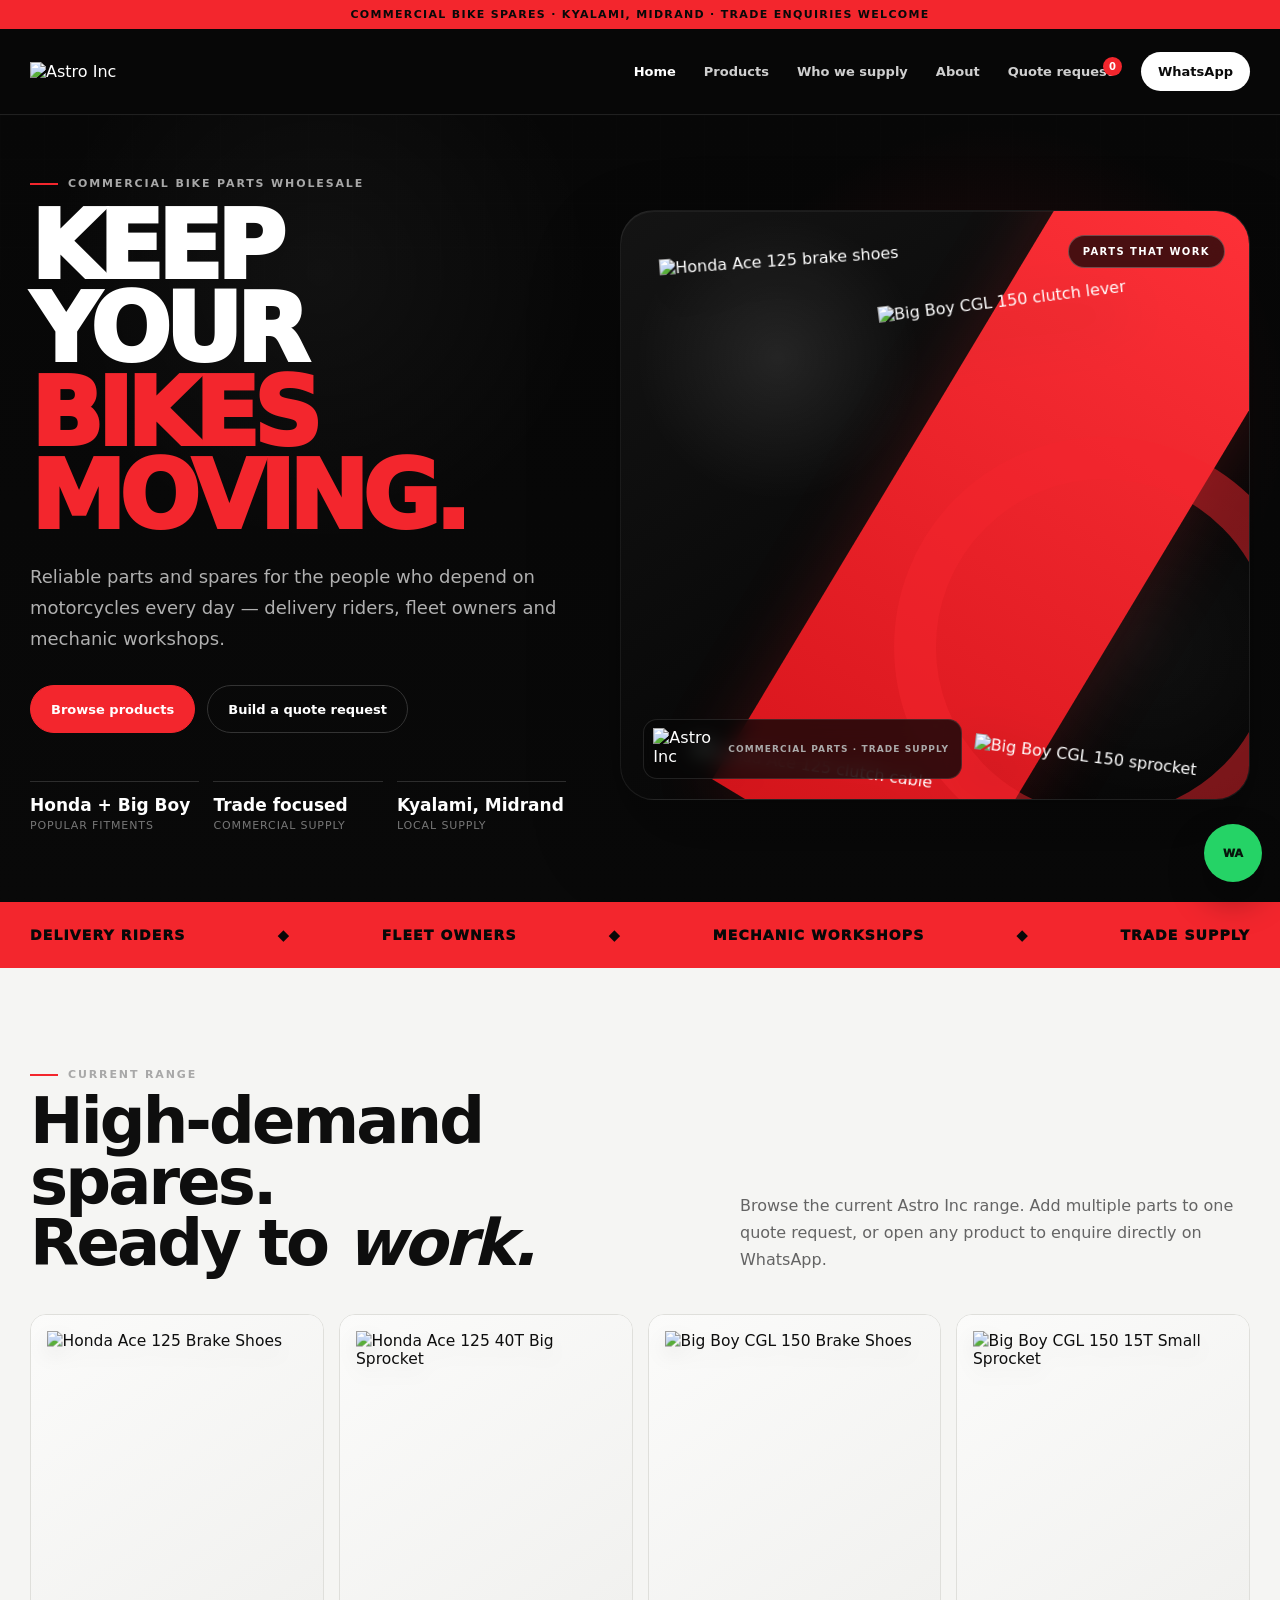
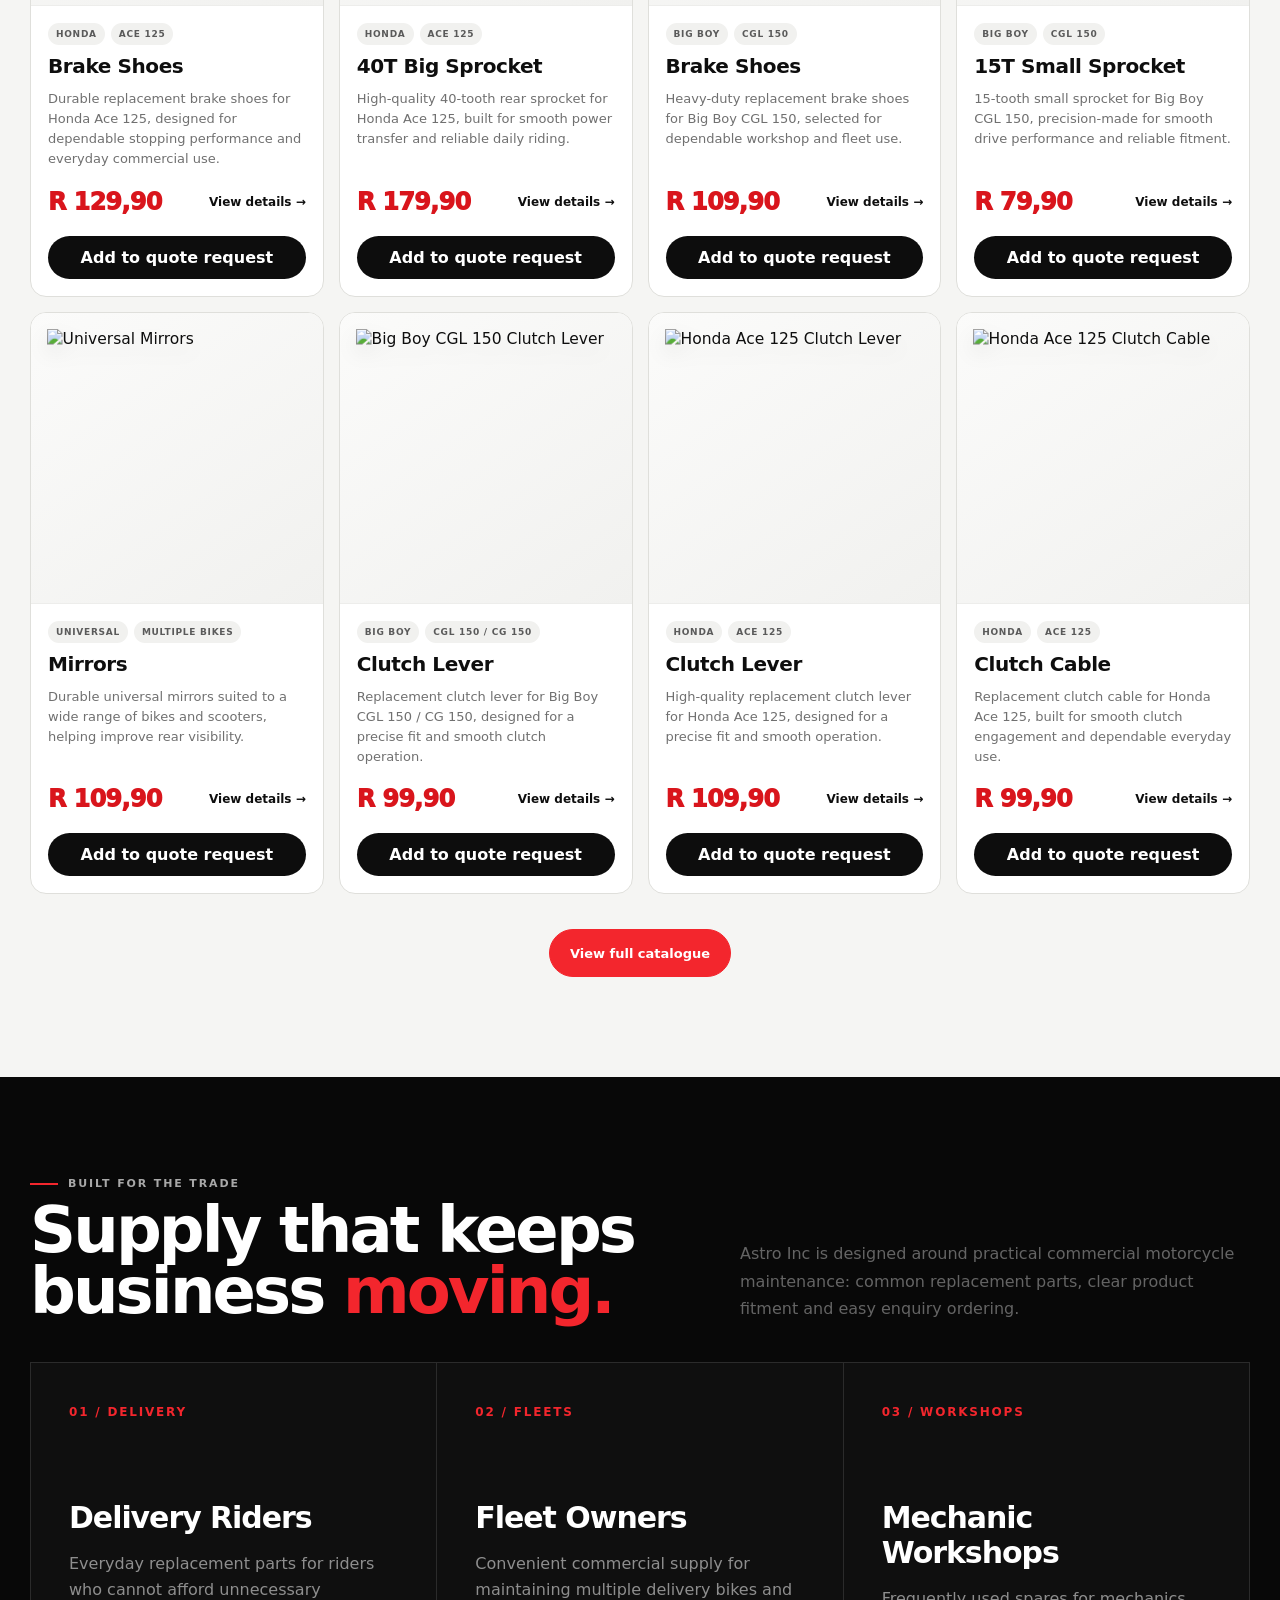
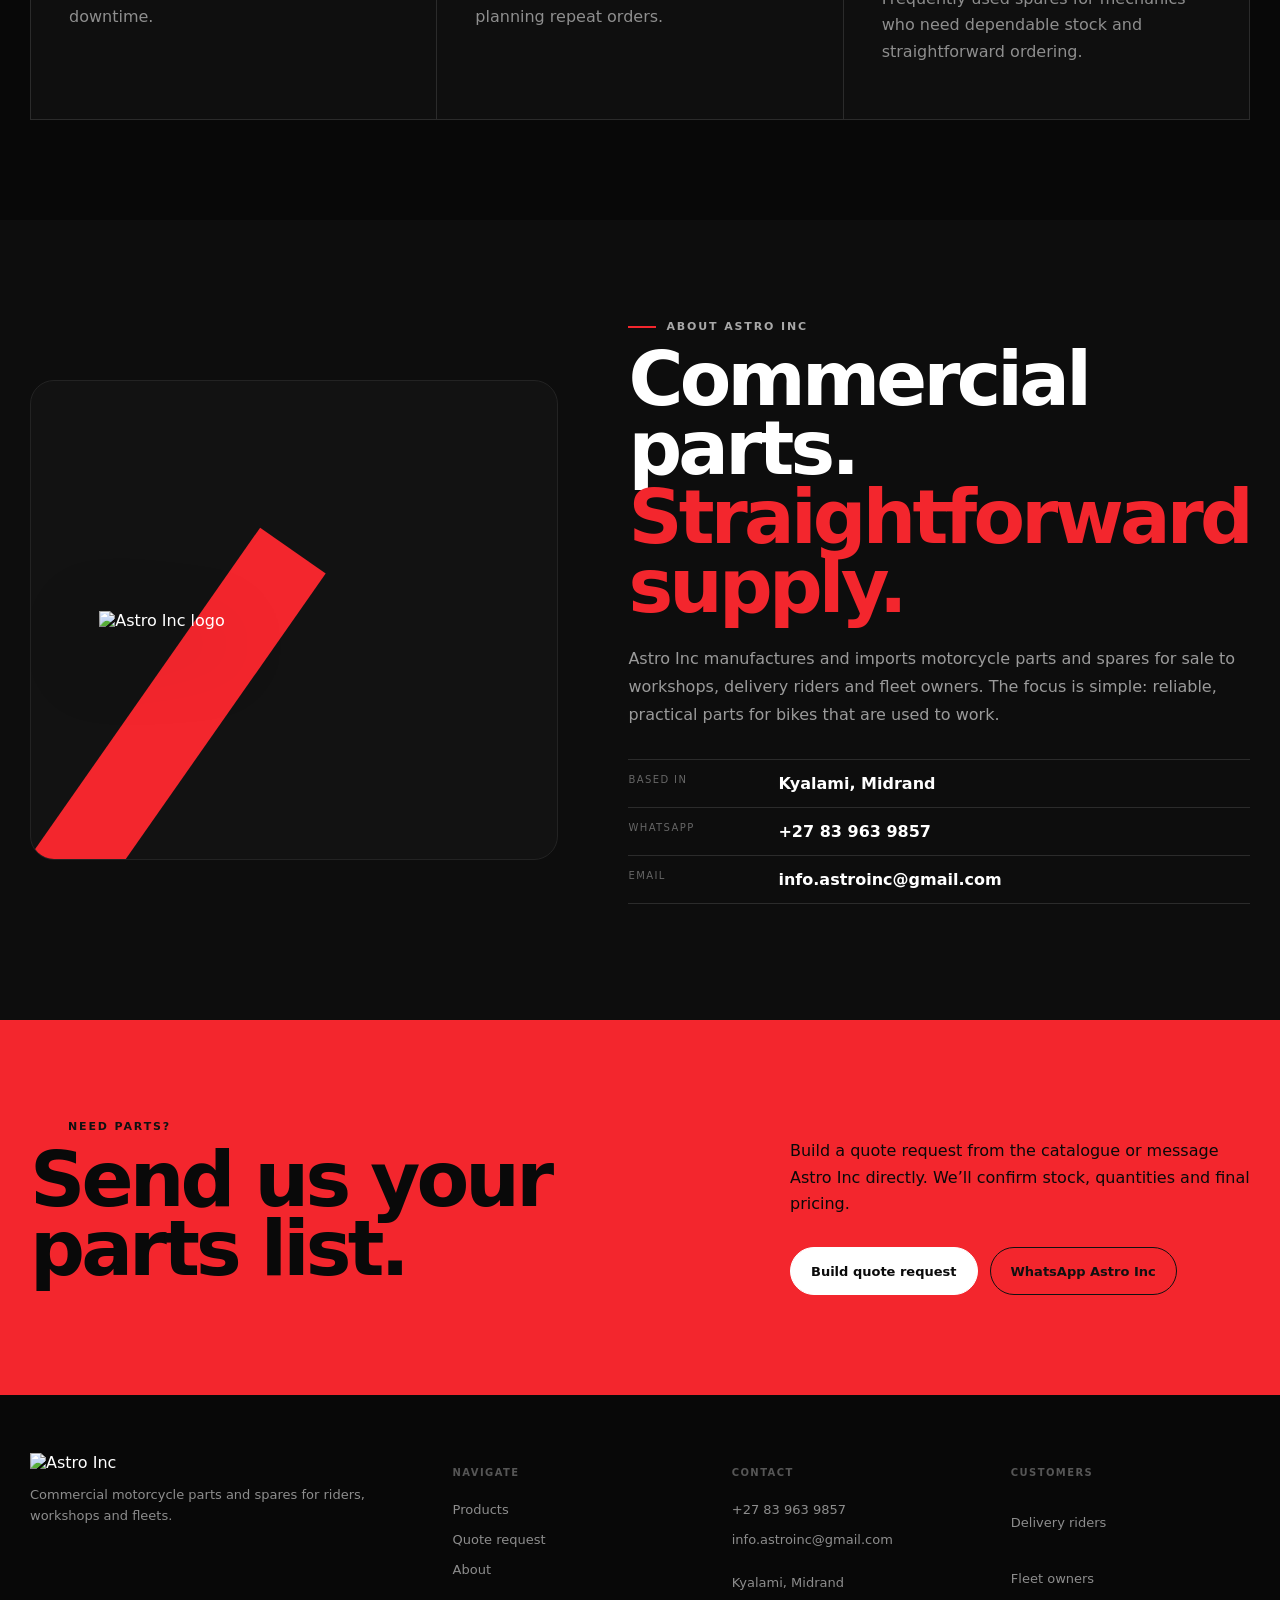
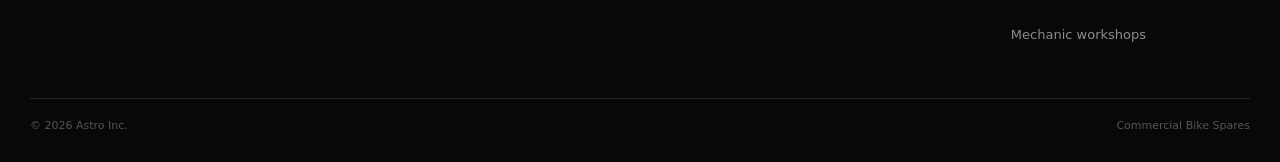
==== index.html @ 2e8d8728 "V0.0.1" ====
<!doctype html><html lang="en"><head><meta charset="utf-8"><meta name="viewport" content="width=device-width,initial-scale=1"><meta name="theme-color" content="#080808"><meta name="description" content="Astro Inc supplies commercial bike parts and spares to delivery riders, fleet owners and mechanic workshops in South Africa."><title>Astro Inc | Commercial Bike Parts & Spares</title><link rel="icon" href="assets/logo-black.webp"><link rel="stylesheet" href="styles.css"></head><body data-page="home">
<div class="topbar">Commercial bike spares · Kyalami, Midrand · Trade enquiries welcome</div>
<header class="header"><div class="container header-inner"><a class="brand" href="index.html"><img src="assets/logo-black.webp" alt="Astro Inc"></a><button class="menu-btn" aria-expanded="false" type="button">Menu</button><nav class="nav"><a class="active" href="index.html">Home</a><a href="products.html">Products</a><a href="#who">Who we supply</a><a href="#about">About</a><a class="cart-pill" href="quote.html">Quote request <span class="cart-count">0</span></a><a class="nav-cta" href="https://wa.me/27839639857" target="_blank">WhatsApp</a></nav></div></header>
<main><section class="hero-shell"><div class="container hero"><div class="hero-copy"><div class="eyebrow">Commercial bike parts wholesale</div><h1>KEEP YOUR<br><em>BIKES MOVING.</em></h1><p class="hero-lead">Reliable parts and spares for the people who depend on motorcycles every day — delivery riders, fleet owners and mechanic workshops.</p><div class="actions"><a class="btn primary" href="products.html">Browse products</a><a class="btn ghost" href="quote.html">Build a quote request</a></div><div class="hero-points"><div class="hero-point"><strong>Honda + Big Boy</strong><span>Popular fitments</span></div><div class="hero-point"><strong>Trade focused</strong><span>Commercial supply</span></div><div class="hero-point"><strong>Kyalami, Midrand</strong><span>Local supply</span></div></div></div><div class="hero-visual" aria-label="Astro Inc motorcycle parts selection"><div class="hero-slash"></div><div class="hero-orbit"></div><span class="hero-label">Parts that work</span><img class="hero-part brake" src="assets/products/ace-125-brake-shoes.webp" alt="Honda Ace 125 brake shoes"><img class="hero-part lever" src="assets/products/cgl150-clutch-lever.webp" alt="Big Boy CGL 150 clutch lever"><img class="hero-part sprocket" src="assets/products/small-sprocket.webp" alt="Big Boy CGL 150 sprocket"><img class="hero-part cable" src="assets/products/ace-125-clutch-cable.webp" alt="Honda Ace 125 clutch cable"><div class="hero-stamp"><img src="assets/logo-black.webp" alt="Astro Inc"><span>Commercial parts · trade supply</span></div></div></div></section>
<section class="strip"><div class="container strip-inner"><span>Delivery riders</span><span>◆</span><span>Fleet owners</span><span>◆</span><span>Mechanic workshops</span><span>◆</span><span>Trade supply</span></div></section>
<section class="section light"><div class="container"><div class="section-head"><div><div class="eyebrow">Current range</div><h2>High-demand spares.<br>Ready to <em>work.</em></h2></div><p>Browse the current Astro Inc range. Add multiple parts to one quote request, or open any product to enquire directly on WhatsApp.</p></div><div class="product-grid" data-product-grid></div><div class="actions" style="justify-content:center;margin-top:35px"><a class="btn primary" href="products.html">View full catalogue</a></div></div></section>
<section id="who" class="section"><div class="container"><div class="section-head"><div><div class="eyebrow">Built for the trade</div><h2>Supply that keeps<br>business <span style="color:var(--red)">moving.</span></h2></div><p>Astro Inc is designed around practical commercial motorcycle maintenance: common replacement parts, clear product fitment and easy enquiry ordering.</p></div><div class="feature-grid"><article class="feature"><span class="num">01 / DELIVERY</span><h3>Delivery Riders</h3><p>Everyday replacement parts for riders who cannot afford unnecessary downtime.</p></article><article class="feature"><span class="num">02 / FLEETS</span><h3>Fleet Owners</h3><p>Convenient commercial supply for maintaining multiple delivery bikes and planning repeat orders.</p></article><article class="feature"><span class="num">03 / WORKSHOPS</span><h3>Mechanic Workshops</h3><p>Frequently used spares for mechanics who need dependable stock and straightforward ordering.</p></article></div></div></section>
<section id="about" class="section" style="background:#0d0d0d"><div class="container about-grid"><div class="about-panel"><img src="assets/logo-black.webp" alt="Astro Inc logo"></div><div class="about-copy"><div class="eyebrow">About Astro Inc</div><h2>Commercial parts.<br><span style="color:var(--red)">Straightforward supply.</span></h2><p>Astro Inc manufactures and imports motorcycle parts and spares for sale to workshops, delivery riders and fleet owners. The focus is simple: reliable, practical parts for bikes that are used to work.</p><dl class="facts"><div class="fact"><dt>Based in</dt><dd>Kyalami, Midrand</dd></div><div class="fact"><dt>WhatsApp</dt><dd><a href="https://wa.me/27839639857">+27 83 963 9857</a></dd></div><div class="fact"><dt>Email</dt><dd><a href="mailto:info.astroinc@gmail.com">info.astroinc@gmail.com</a></dd></div></dl></div></div></section>
<section class="section cta"><div class="container cta-grid"><div><div class="eyebrow" style="color:#111">Need parts?</div><h2>Send us your<br>parts list.</h2></div><div><p>Build a quote request from the catalogue or message Astro Inc directly. We’ll confirm stock, quantities and final pricing.</p><div class="actions"><a class="btn secondary" href="quote.html">Build quote request</a><a class="btn" style="border-color:#111;color:#111" href="https://wa.me/27839639857" target="_blank">WhatsApp Astro Inc</a></div></div></div></section></main>
<footer class="footer"><div class="container footer-grid"><div><img class="footer-logo" src="assets/logo-black.webp" alt="Astro Inc"><p>Commercial motorcycle parts and spares for riders, workshops and fleets.</p></div><div class="footer-col"><h4>Navigate</h4><a href="products.html">Products</a><a href="quote.html">Quote request</a><a href="#about">About</a></div><div class="footer-col"><h4>Contact</h4><a href="https://wa.me/27839639857">+27 83 963 9857</a><a href="mailto:info.astroinc@gmail.com">info.astroinc@gmail.com</a><p>Kyalami, Midrand</p></div><div class="footer-col"><h4>Customers</h4><p>Delivery riders</p><p>Fleet owners</p><p>Mechanic workshops</p></div></div><div class="container footer-bottom"><span>© <span data-year></span> Astro Inc.</span><span>Commercial Bike Spares</span></div></footer><a class="wa-float" href="https://wa.me/27839639857" target="_blank" aria-label="WhatsApp Astro Inc">WA</a><script src="app.js"></script></body></html>
---- styles.css ----
:root{--bg:#080808;--panel:#111;--panel2:#171717;--paper:#f5f5f3;--white:#fff;--ink:#0e0e0e;--muted:#a2a2a2;--line:#292929;--red:#f3262d;--red2:#d9151c;--green:#25d366;--radius:18px;--max:1220px}
*{box-sizing:border-box}html{scroll-behavior:smooth}body{margin:0;background:var(--bg);color:#fff;font-family:Inter,ui-sans-serif,system-ui,-apple-system,BlinkMacSystemFont,"Segoe UI",sans-serif;-webkit-font-smoothing:antialiased}a{color:inherit;text-decoration:none}button,input,select{font:inherit}img{display:block;max-width:100%}.container{width:min(var(--max),calc(100% - 40px));margin:auto}.eyebrow{display:flex;align-items:center;gap:10px;text-transform:uppercase;font-size:11px;font-weight:800;letter-spacing:.17em;color:#a8a8a8}.eyebrow:before{content:"";width:28px;height:2px;background:var(--red)}.topbar{background:var(--red);color:#090909;text-align:center;font-size:11px;font-weight:900;letter-spacing:.12em;padding:8px 12px;text-transform:uppercase}.header{height:86px;border-bottom:1px solid #202020;background:rgba(8,8,8,.94);backdrop-filter:blur(18px);position:sticky;top:0;z-index:50}.header-inner{height:100%;display:flex;align-items:center;justify-content:space-between;gap:22px}.brand img{width:126px;max-height:54px;object-fit:contain}.nav{display:flex;align-items:center;gap:28px;font-size:13px;font-weight:700}.nav a{color:#cfcfcf}.nav a:hover,.nav a.active{color:#fff}.nav-cta{background:#fff!important;color:#0a0a0a!important;padding:12px 17px;border-radius:999px}.menu-btn{display:none;background:none;border:1px solid #313131;color:#fff;border-radius:999px;padding:10px 14px;font-weight:800}.hero{min-height:690px;display:grid;grid-template-columns:1.05fr .95fr;align-items:center;gap:70px;padding:70px 0 76px}.hero h1,.page-hero h1,.section-title{font-size:clamp(52px,7vw,98px);letter-spacing:-.06em;line-height:.88;margin:15px 0 24px;font-weight:950}.hero h1 em,.section-title em{color:var(--red);font-style:normal}.hero-lead{color:#b0b0b0;font-size:18px;line-height:1.72;max-width:625px}.actions{display:flex;flex-wrap:wrap;gap:12px;margin-top:30px}.btn{min-height:48px;display:inline-flex;align-items:center;justify-content:center;padding:0 20px;border:1px solid #333;border-radius:999px;font-weight:850;font-size:13px;cursor:pointer;transition:.2s}.btn.primary{background:var(--red);border-color:var(--red);color:#fff}.btn.secondary{background:#fff;color:#0a0a0a;border-color:#fff}.btn.ghost{background:transparent;color:#fff}.btn:hover{transform:translateY(-1px)}.hero-points{display:grid;grid-template-columns:repeat(3,1fr);gap:14px;margin-top:48px}.hero-point{border-top:1px solid #2d2d2d;padding-top:13px}.hero-point strong{display:block;font-size:17px}.hero-point span{display:block;color:#777;font-size:11px;text-transform:uppercase;letter-spacing:.08em;margin-top:4px}.showcase{position:relative;min-height:570px}.showcase-ring{position:absolute;width:460px;height:460px;border:66px solid var(--red);border-radius:50%;right:-20px;top:42px;opacity:.95}.showcase-card{position:absolute;background:#fff;border-radius:18px;padding:10px;box-shadow:0 32px 70px rgba(0,0,0,.45);overflow:hidden}.showcase-card img{width:100%;height:100%;object-fit:contain}.showcase-card.one{width:300px;height:250px;left:0;top:45px;transform:rotate(-4deg)}.showcase-card.two{width:230px;height:205px;right:8px;top:285px;transform:rotate(5deg)}.showcase-card.three{width:225px;height:195px;left:65px;bottom:2px;transform:rotate(-2deg)}.showcase-badge{position:absolute;right:10px;top:40px;background:#080808;color:#fff;border:1px solid #303030;border-radius:999px;padding:9px 13px;font-size:11px;font-weight:800;letter-spacing:.1em;text-transform:uppercase}.strip{background:var(--red);color:#080808;overflow:hidden}.strip-inner{min-height:66px;display:flex;align-items:center;justify-content:space-between;gap:24px;font-size:14px;font-weight:950;letter-spacing:.08em;text-transform:uppercase}.section{padding:100px 0}.light{background:var(--paper);color:var(--ink)}.section-head{display:flex;justify-content:space-between;gap:50px;align-items:end;margin-bottom:40px}.section-head h2{font-size:clamp(38px,5vw,70px);line-height:.95;letter-spacing:-.045em;margin:10px 0 0}.section-head p{max-width:510px;color:#646464;line-height:1.7;margin:0}.product-toolbar{display:flex;gap:12px;justify-content:space-between;align-items:center;margin:25px 0}.search{min-width:260px;flex:1;max-width:420px;border:1px solid #d7d7d3;background:#fff;border-radius:999px;padding:12px 17px;color:#111;outline:none}.filters{display:flex;gap:8px;flex-wrap:wrap}.filter{border:1px solid #d2d2ce;background:transparent;border-radius:999px;padding:10px 14px;font-size:11px;font-weight:850;text-transform:uppercase;letter-spacing:.06em;cursor:pointer}.filter.active{background:#0b0b0b;color:white;border-color:#0b0b0b}.product-grid{display:grid;grid-template-columns:repeat(4,1fr);gap:15px}.product-card{background:#fff;border:1px solid #dfdfdb;border-radius:16px;overflow:hidden;display:flex;flex-direction:column;min-width:0;transition:.2s}.product-card:hover{transform:translateY(-3px);box-shadow:0 16px 35px rgba(0,0,0,.08)}.product-media{aspect-ratio:1/1;background:#fff;padding:24px;display:flex;align-items:center;justify-content:center;border-bottom:1px solid #ededeb}.product-media img{width:100%;height:100%;object-fit:contain}.product-body{padding:17px;display:flex;flex-direction:column;gap:10px;flex:1}.badges{display:flex;flex-wrap:wrap;gap:6px}.badge{font-size:9px;font-weight:900;letter-spacing:.08em;text-transform:uppercase;border-radius:999px;background:#f1f1ef;padding:6px 8px;color:#5a5a5a}.product-card h3{font-size:20px;line-height:1.18;margin:0;letter-spacing:-.02em}.product-desc{font-size:13px;line-height:1.55;color:#707070;margin:0;min-height:40px}.product-bottom{margin-top:auto;padding-top:8px;display:flex;align-items:center;justify-content:space-between;gap:12px}.price{font-size:24px;font-weight:950;color:var(--red2);letter-spacing:-.03em}.small-link{font-size:12px;font-weight:850}.add-btn{width:100%;margin-top:10px;border:none;background:#0d0d0d;color:#fff;border-radius:999px;padding:12px;cursor:pointer;font-weight:850}.add-btn:hover{background:var(--red)}.feature-grid{display:grid;grid-template-columns:repeat(3,1fr);gap:1px;background:#2b2b2b;border:1px solid #2b2b2b}.feature{background:#0f0f0f;padding:38px;min-height:300px}.feature .num{font-size:12px;color:var(--red);font-weight:900;letter-spacing:.15em}.feature h3{font-size:30px;margin:80px 0 12px;letter-spacing:-.035em}.feature p{color:#8e8e8e;line-height:1.65}.about-grid{display:grid;grid-template-columns:1fr 1fr;gap:70px;align-items:center}.about-panel{background:#121212;border:1px solid #232323;border-radius:24px;min-height:480px;display:flex;align-items:center;justify-content:center;position:relative;overflow:hidden}.about-panel:before{content:"";position:absolute;width:460px;height:80px;background:var(--red);transform:rotate(-55deg);left:-100px;bottom:80px}.about-panel img{width:280px;z-index:1}.about-copy h2{font-size:clamp(44px,6vw,75px);line-height:.92;letter-spacing:-.05em;margin:12px 0 24px}.about-copy p{color:#9a9a9a;line-height:1.75}.facts{margin-top:30px;border-top:1px solid #2b2b2b}.fact{display:grid;grid-template-columns:130px 1fr;gap:20px;padding:14px 0;border-bottom:1px solid #2b2b2b}.fact dt{font-size:10px;text-transform:uppercase;letter-spacing:.14em;color:#666}.fact dd{margin:0;font-weight:700}.cta{background:var(--red);color:#090909}.cta-grid{display:grid;grid-template-columns:1.2fr .8fr;gap:70px;align-items:end}.cta h2{font-size:clamp(46px,6vw,80px);line-height:.9;letter-spacing:-.05em;margin:12px 0}.cta p{line-height:1.65;max-width:530px}.footer{padding:58px 0 30px}.footer-grid{display:grid;grid-template-columns:1.6fr repeat(3,1fr);gap:40px}.footer-logo{width:145px}.footer p,.footer a{color:#8d8d8d;font-size:13px;line-height:1.6}.footer h4{font-size:10px;text-transform:uppercase;letter-spacing:.14em;color:#565656}.footer-col{display:flex;flex-direction:column;gap:9px}.footer-bottom{border-top:1px solid #242424;margin-top:40px;padding-top:20px;color:#555;font-size:11px;display:flex;justify-content:space-between;gap:20px}.page-hero{padding:70px 0 48px;border-bottom:1px solid #242424}.page-hero h1{font-size:clamp(52px,6vw,82px);margin-bottom:16px}.page-hero p{color:#999;max-width:650px;line-height:1.7}.catalog{padding:55px 0 100px}.detail{padding:65px 0 100px}.detail-grid{display:grid;grid-template-columns:1.05fr .95fr;gap:70px;align-items:start}.detail-media{background:#fff;border-radius:24px;padding:45px;aspect-ratio:1/1;display:grid;place-items:center}.detail-media img{width:100%;height:100%;object-fit:contain}.detail-info{padding-top:8px}.back{font-size:12px;color:#999;font-weight:800}.detail-info h1{font-size:clamp(40px,5vw,64px);line-height:.98;letter-spacing:-.05em;margin:20px 0 13px}.detail-price{font-size:35px;font-weight:950;color:var(--red)}.detail-desc{color:#aaa;line-height:1.8;font-size:16px;margin:25px 0}.spec-list{border-top:1px solid #292929;margin:28px 0}.spec{display:flex;justify-content:space-between;gap:20px;border-bottom:1px solid #292929;padding:14px 0;font-size:13px}.spec span:first-child{color:#717171}.qty-row{display:flex;align-items:center;gap:12px;margin:22px 0}.qty{display:flex;border:1px solid #333;border-radius:999px;overflow:hidden}.qty button{width:42px;height:42px;border:0;background:#161616;color:#fff;cursor:pointer}.qty input{width:48px;text-align:center;border:0;background:#0d0d0d;color:#fff;outline:0}.detail-actions{display:flex;gap:10px;flex-wrap:wrap}.cart-pill{position:relative}.cart-count{position:absolute;top:-7px;right:-9px;background:var(--red);color:#fff;min-width:19px;height:19px;border-radius:999px;display:grid;place-items:center;font-size:10px;font-weight:900}.quote-layout{display:grid;grid-template-columns:1.15fr .85fr;gap:40px;padding:55px 0 100px}.quote-items{display:flex;flex-direction:column;gap:12px}.quote-item{display:grid;grid-template-columns:96px 1fr auto;gap:16px;align-items:center;border:1px solid #262626;border-radius:16px;padding:12px}.quote-item img{width:96px;height:96px;object-fit:contain;background:#fff;border-radius:12px;padding:8px}.quote-item h3{margin:0 0 6px;font-size:18px}.quote-item p{margin:0;color:#777;font-size:13px}.remove{background:none;border:0;color:#777;cursor:pointer}.quote-summary{background:#111;border:1px solid #292929;border-radius:20px;padding:25px;position:sticky;top:110px}.summary-row{display:flex;justify-content:space-between;border-bottom:1px solid #282828;padding:12px 0;color:#9d9d9d}.summary-row.total{font-size:22px;color:#fff;font-weight:900}.empty{border:1px dashed #343434;border-radius:18px;padding:50px;text-align:center;color:#888}.notice{font-size:12px;color:#777;line-height:1.5;margin-top:14px}.wa-float{position:fixed;right:18px;bottom:18px;width:58px;height:58px;border-radius:50%;background:var(--green);color:#07150b;display:grid;place-items:center;font-weight:950;font-size:11px;z-index:45;box-shadow:0 18px 35px rgba(0,0,0,.38)}
@media(max-width:1000px){.hero{grid-template-columns:1fr}.showcase{min-height:500px}.showcase-ring{right:10%}.product-grid{grid-template-columns:repeat(2,1fr)}.feature-grid{grid-template-columns:1fr}.feature{min-height:230px}.feature h3{margin-top:50px}.about-grid,.detail-grid,.quote-layout{grid-template-columns:1fr}.cta-grid{grid-template-columns:1fr}.footer-grid{grid-template-columns:2fr 1fr 1fr}.footer-grid>div:last-child{display:none}.quote-summary{position:static}}
@media(max-width:760px){.container{width:min(100% - 28px,var(--max))}.header{height:74px}.brand img{width:108px}.menu-btn{display:block}.nav{display:none;position:absolute;top:74px;left:0;right:0;background:#0b0b0b;border-bottom:1px solid #282828;flex-direction:column;align-items:stretch;gap:0;padding:12px 18px 20px}.nav.open{display:flex}.nav a{padding:14px 6px}.nav-cta{text-align:center;margin-top:6px}.hero{padding:55px 0 58px;gap:25px;min-height:auto}.hero-points{grid-template-columns:1fr 1fr}.showcase{min-height:400px}.showcase-ring{width:315px;height:315px;border-width:45px;right:-55px;top:45px}.showcase-card.one{width:205px;height:170px;top:35px}.showcase-card.two{width:160px;height:145px;top:205px}.showcase-card.three{width:170px;height:145px;left:28px}.showcase-badge{right:0;top:12px}.strip-inner{justify-content:flex-start;overflow:hidden}.strip-inner span:nth-child(even){display:none}.section{padding:75px 0}.section-head{display:block}.section-head p{margin-top:20px}.product-toolbar{align-items:stretch;flex-direction:column}.search{max-width:none;min-width:0;width:100%}.product-grid{grid-template-columns:1fr 1fr;gap:10px}.product-media{padding:13px}.product-body{padding:13px}.product-card h3{font-size:17px}.product-desc{display:none}.price{font-size:20px}.small-link{display:none}.about-grid{gap:40px}.about-panel{min-height:340px}.about-panel img{width:220px}.fact{grid-template-columns:100px 1fr}.footer-grid{grid-template-columns:1fr 1fr}.footer-grid>div:first-child{grid-column:1/-1}.page-hero{padding:55px 0 40px}.detail{padding-top:30px}.detail-grid{gap:32px}.detail-media{padding:25px}.detail-info h1{margin-top:14px}.quote-layout{padding-top:30px}.quote-item{grid-template-columns:78px 1fr auto}.quote-item img{width:78px;height:78px}}
@media(max-width:430px){.hero-points{grid-template-columns:1fr}.product-grid{grid-template-columns:1fr}.footer-grid{grid-template-columns:1fr}.footer-grid>div{grid-column:auto!important}.showcase{min-height:360px}.showcase-card.one{width:185px;height:155px}.showcase-card.two{width:145px;height:130px}.showcase-card.three{width:150px;height:125px}.wa-float{width:52px;height:52px;right:12px;bottom:12px}}

/* 2026 visual refresh */
.hero-shell{position:relative;overflow:hidden;background:
  radial-gradient(circle at 78% 38%,rgba(243,38,45,.14),transparent 26%),
  radial-gradient(circle at 25% 20%,rgba(255,255,255,.04),transparent 24%),
  linear-gradient(180deg,#070707,#090909)}
.hero-shell:before{content:"";position:absolute;inset:0;pointer-events:none;opacity:.22;background-image:linear-gradient(rgba(255,255,255,.025) 1px,transparent 1px),linear-gradient(90deg,rgba(255,255,255,.025) 1px,transparent 1px);background-size:44px 44px;mask-image:linear-gradient(to bottom,black,transparent 84%)}
.hero{position:relative;z-index:1;min-height:720px;grid-template-columns:.92fr 1.08fr;gap:54px;padding:62px 0 70px}
.hero-copy{position:relative;z-index:2}
.hero h1{font-size:clamp(58px,7.4vw,104px);max-width:650px;text-wrap:balance}
.hero-lead{max-width:590px}
.hero-visual{position:relative;min-height:590px;isolation:isolate;border:1px solid rgba(255,255,255,.08);border-radius:34px;overflow:hidden;background:linear-gradient(145deg,#141414 0%,#090909 54%,#050505 100%);box-shadow:inset 0 1px rgba(255,255,255,.05),0 40px 90px rgba(0,0,0,.28)}
.hero-visual:before{content:"";position:absolute;inset:0;background:radial-gradient(circle at 25% 25%,rgba(255,255,255,.09),transparent 22%),radial-gradient(circle at 84% 74%,rgba(255,255,255,.04),transparent 28%);z-index:-3}
.hero-slash{position:absolute;width:270px;height:800px;right:80px;top:-105px;background:linear-gradient(180deg,#ff3239,#d8151c);transform:rotate(31deg);z-index:-2;box-shadow:0 0 70px rgba(243,38,45,.18)}
.hero-orbit{position:absolute;width:420px;height:420px;border:42px solid rgba(243,38,45,.7);border-radius:50%;right:-65px;bottom:-58px;z-index:-1;opacity:.7}
.hero-label{position:absolute;top:24px;right:24px;border:1px solid rgba(255,255,255,.25);background:rgba(5,5,5,.72);backdrop-filter:blur(12px);border-radius:999px;padding:10px 14px;text-transform:uppercase;letter-spacing:.14em;font-size:10px;font-weight:900}
.hero-part{position:absolute;object-fit:contain;filter:drop-shadow(0 24px 28px rgba(0,0,0,.48));transition:transform .35s ease}
.hero-part.brake{width:300px;left:38px;top:38px;transform:rotate(-4deg)}
.hero-part.lever{width:360px;right:12px;top:74px;transform:rotate(-7deg)}
.hero-part.sprocket{width:245px;right:30px;bottom:32px;transform:rotate(7deg)}
.hero-part.cable{width:350px;left:72px;bottom:16px;transform:rotate(8deg)}
.hero-visual:hover .hero-part.brake{transform:rotate(-2deg) translateY(-5px)}
.hero-visual:hover .hero-part.lever{transform:rotate(-4deg) translateY(-7px)}
.hero-visual:hover .hero-part.sprocket{transform:rotate(10deg) translateY(-5px)}
.hero-visual:hover .hero-part.cable{transform:rotate(5deg) translateY(-5px)}
.hero-stamp{position:absolute;left:22px;bottom:20px;display:flex;align-items:center;gap:11px;padding:8px 12px 8px 9px;background:rgba(7,7,7,.78);border:1px solid rgba(255,255,255,.11);border-radius:14px;backdrop-filter:blur(10px)}
.hero-stamp img{width:64px;height:42px;object-fit:contain}
.hero-stamp span{font-size:9px;letter-spacing:.12em;text-transform:uppercase;color:#aaa;font-weight:800}
.brand{display:flex;align-items:center;min-width:164px}.brand img{width:158px;max-height:62px;object-fit:contain;object-position:left center}
.product-media{background:linear-gradient(145deg,#fbfbfa,#f1f1ef);padding:12px}.product-media img{filter:drop-shadow(0 9px 10px rgba(0,0,0,.07));transform:scale(.97)}
.product-card:hover .product-media img{transform:scale(1.02)}
.product-media img{transition:transform .25s ease}
.about-panel img{width:min(390px,75%);filter:drop-shadow(0 22px 35px rgba(0,0,0,.5))}.footer-logo{width:190px}.detail-media{background:linear-gradient(145deg,#fbfbfa,#efefec);border:1px solid rgba(255,255,255,.08)}.detail-media img{filter:drop-shadow(0 20px 20px rgba(0,0,0,.12))}
@media(max-width:1000px){.hero{grid-template-columns:1fr;min-height:auto}.hero-visual{min-height:540px}}
@media(max-width:760px){.brand img{width:132px}.hero{padding-top:44px}.hero-visual{min-height:430px;border-radius:24px}.hero-slash{width:190px;height:620px;right:55px;top:-90px}.hero-orbit{width:300px;height:300px;border-width:30px}.hero-part.brake{width:220px;left:15px;top:35px}.hero-part.lever{width:250px;right:-10px;top:80px}.hero-part.sprocket{width:170px;right:4px;bottom:42px}.hero-part.cable{width:250px;left:18px;bottom:20px}.hero-stamp{display:none}}
@media(max-width:430px){.hero h1{font-size:55px}.hero-visual{min-height:355px}.hero-part.brake{width:175px}.hero-part.lever{width:215px;top:70px}.hero-part.sprocket{width:140px}.hero-part.cable{width:205px}.hero-label{top:14px;right:14px;font-size:8px}}
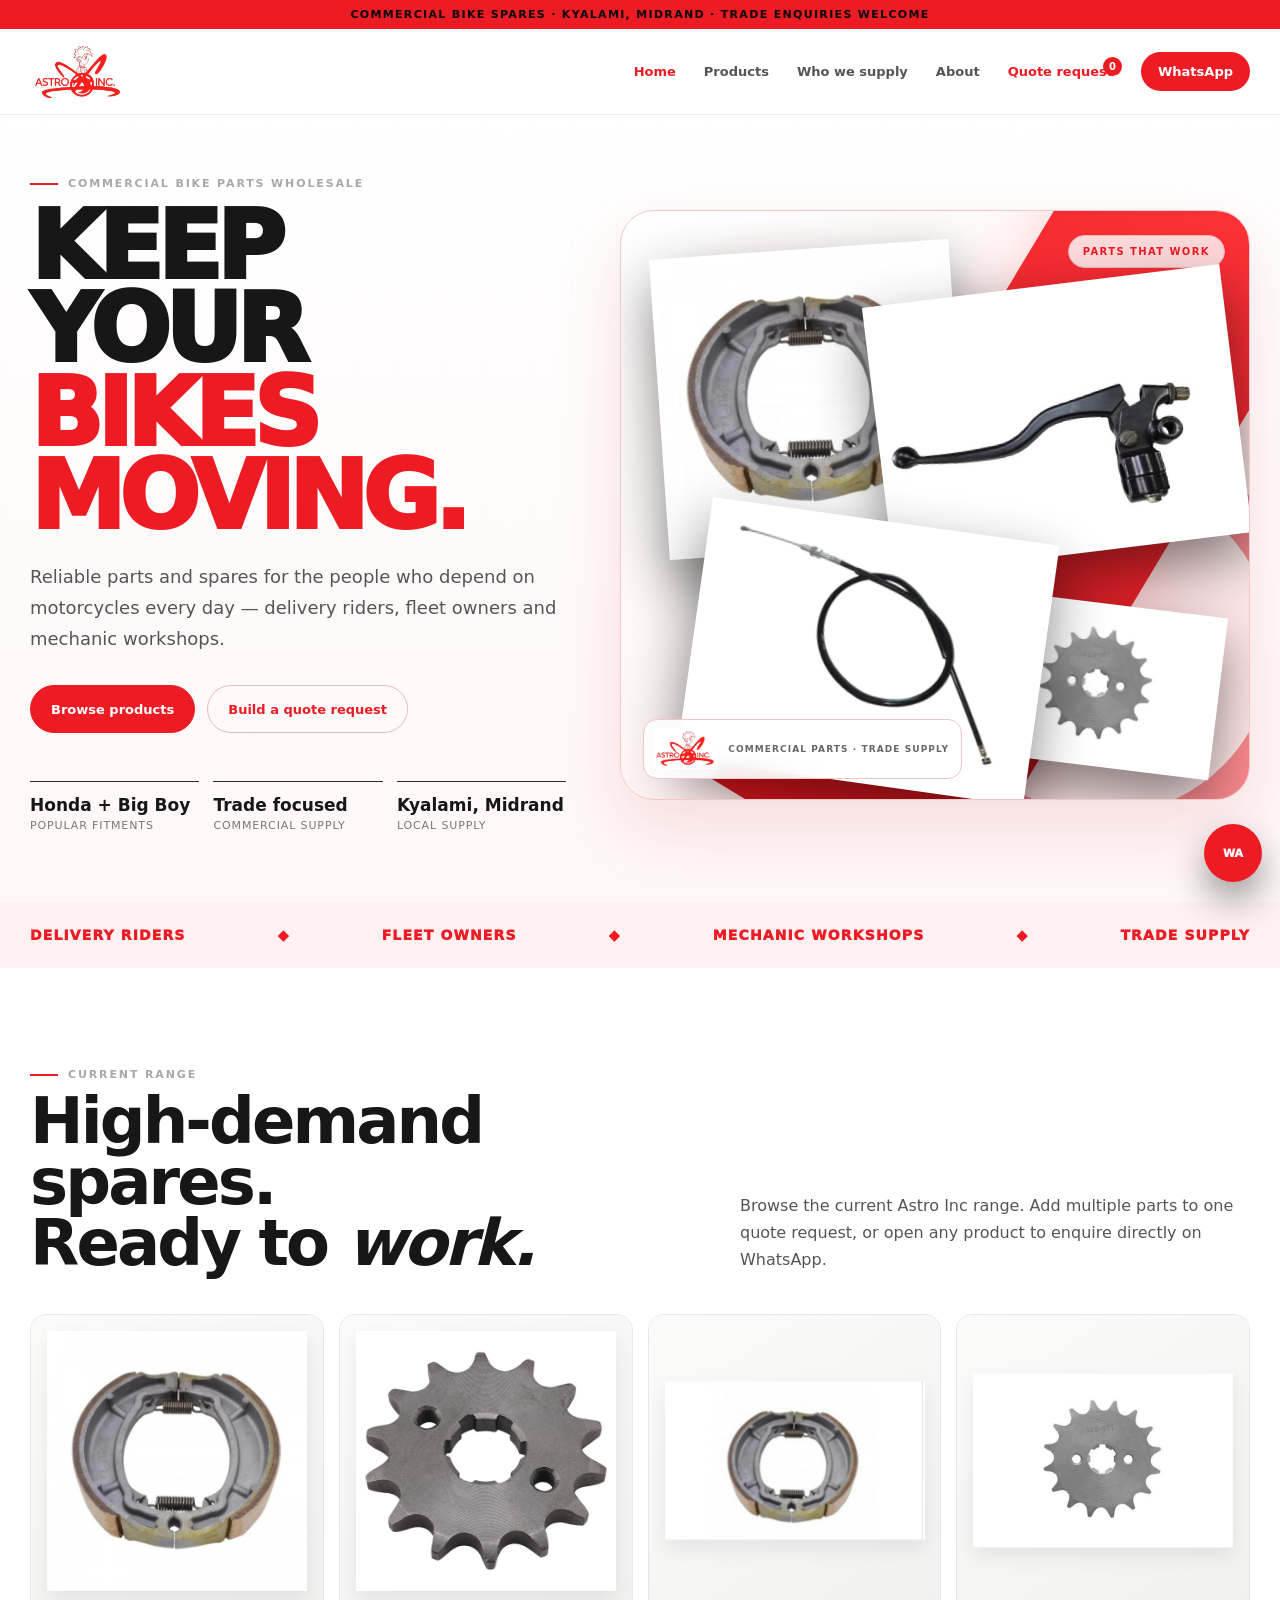
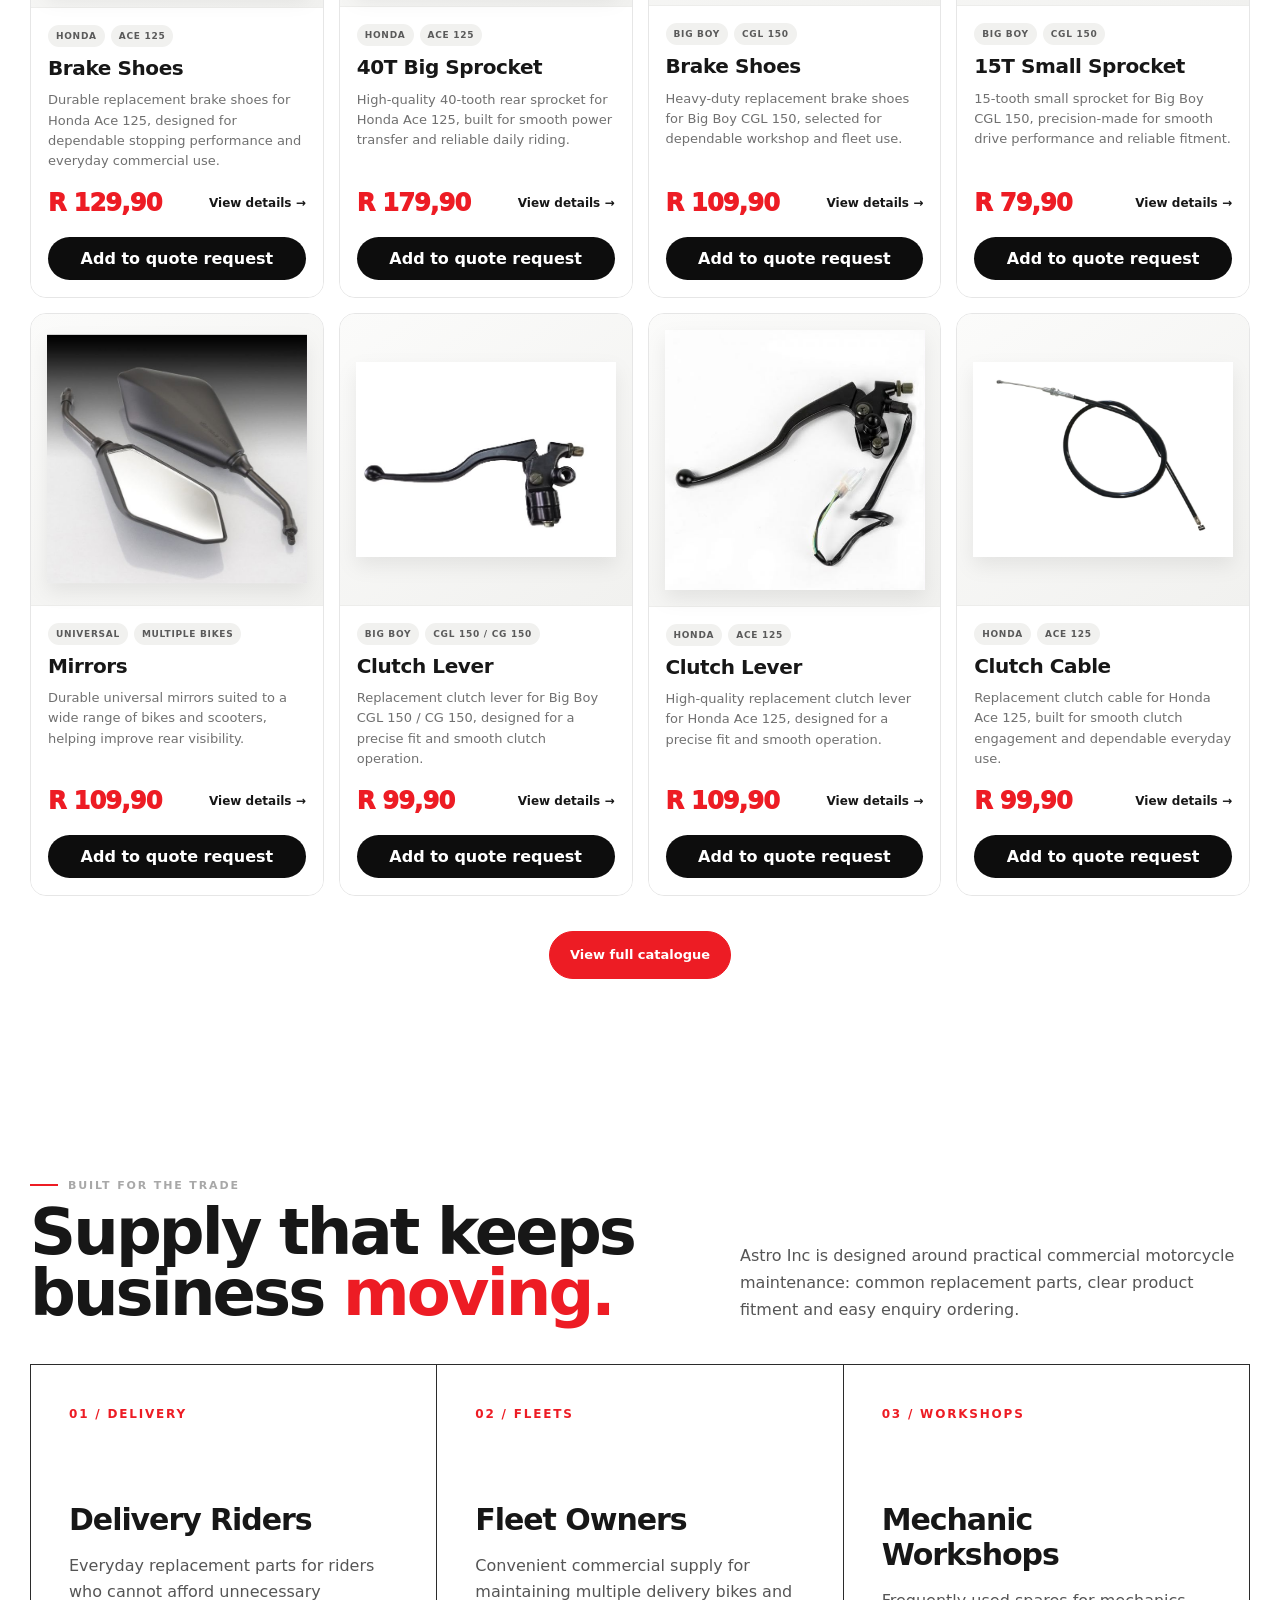
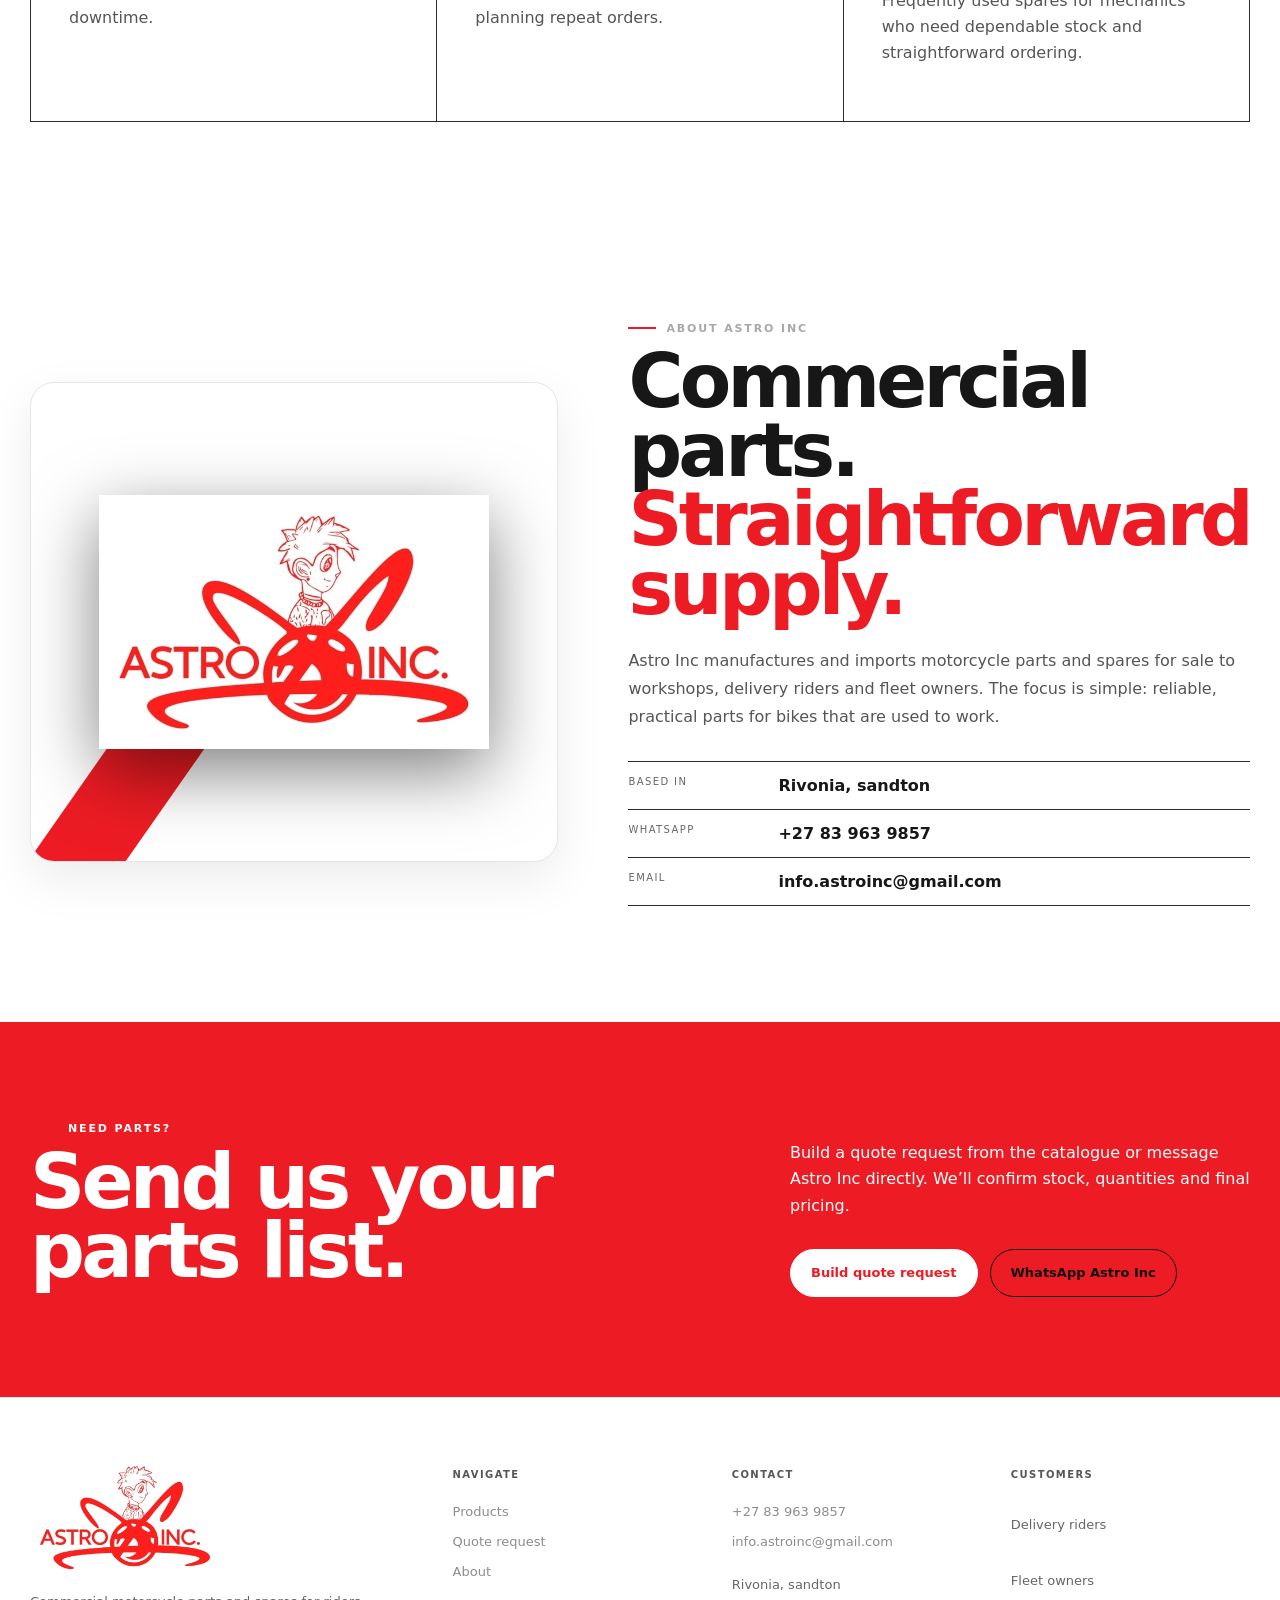
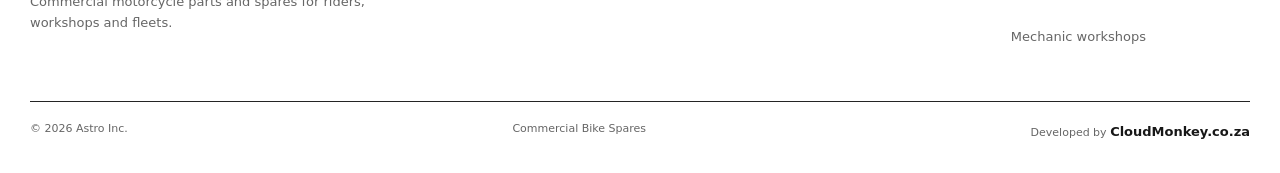
==== commit 24a72c62: "V.01" ====
--- a/index.html
+++ b/index.html
@@ -5,6 +5,6 @@
 <section class="strip"><div class="container strip-inner"><span>Delivery riders</span><span>◆</span><span>Fleet owners</span><span>◆</span><span>Mechanic workshops</span><span>◆</span><span>Trade supply</span></div></section>
 <section class="section light"><div class="container"><div class="section-head"><div><div class="eyebrow">Current range</div><h2>High-demand spares.<br>Ready to <em>work.</em></h2></div><p>Browse the current Astro Inc range. Add multiple parts to one quote request, or open any product to enquire directly on WhatsApp.</p></div><div class="product-grid" data-product-grid></div><div class="actions" style="justify-content:center;margin-top:35px"><a class="btn primary" href="products.html">View full catalogue</a></div></div></section>
 <section id="who" class="section"><div class="container"><div class="section-head"><div><div class="eyebrow">Built for the trade</div><h2>Supply that keeps<br>business <span style="color:var(--red)">moving.</span></h2></div><p>Astro Inc is designed around practical commercial motorcycle maintenance: common replacement parts, clear product fitment and easy enquiry ordering.</p></div><div class="feature-grid"><article class="feature"><span class="num">01 / DELIVERY</span><h3>Delivery Riders</h3><p>Everyday replacement parts for riders who cannot afford unnecessary downtime.</p></article><article class="feature"><span class="num">02 / FLEETS</span><h3>Fleet Owners</h3><p>Convenient commercial supply for maintaining multiple delivery bikes and planning repeat orders.</p></article><article class="feature"><span class="num">03 / WORKSHOPS</span><h3>Mechanic Workshops</h3><p>Frequently used spares for mechanics who need dependable stock and straightforward ordering.</p></article></div></div></section>
-<section id="about" class="section" style="background:#0d0d0d"><div class="container about-grid"><div class="about-panel"><img src="assets/logo-black.webp" alt="Astro Inc logo"></div><div class="about-copy"><div class="eyebrow">About Astro Inc</div><h2>Commercial parts.<br><span style="color:var(--red)">Straightforward supply.</span></h2><p>Astro Inc manufactures and imports motorcycle parts and spares for sale to workshops, delivery riders and fleet owners. The focus is simple: reliable, practical parts for bikes that are used to work.</p><dl class="facts"><div class="fact"><dt>Based in</dt><dd>Kyalami, Midrand</dd></div><div class="fact"><dt>WhatsApp</dt><dd><a href="https://wa.me/27839639857">+27 83 963 9857</a></dd></div><div class="fact"><dt>Email</dt><dd><a href="mailto:info.astroinc@gmail.com">info.astroinc@gmail.com</a></dd></div></dl></div></div></section>
+<section id="about" class="section" style="background:#0d0d0d"><div class="container about-grid"><div class="about-panel"><img src="assets/logo-black.webp" alt="Astro Inc logo"></div><div class="about-copy"><div class="eyebrow">About Astro Inc</div><h2>Commercial parts.<br><span style="color:var(--red)">Straightforward supply.</span></h2><p>Astro Inc manufactures and imports motorcycle parts and spares for sale to workshops, delivery riders and fleet owners. The focus is simple: reliable, practical parts for bikes that are used to work.</p><dl class="facts"><div class="fact"><dt>Based in</dt><dd>Rivonia, sandton</dd></div><div class="fact"><dt>WhatsApp</dt><dd><a href="https://wa.me/27839639857">+27 83 963 9857</a></dd></div><div class="fact"><dt>Email</dt><dd><a href="mailto:info.astroinc@gmail.com">info.astroinc@gmail.com</a></dd></div></dl></div></div></section>
 <section class="section cta"><div class="container cta-grid"><div><div class="eyebrow" style="color:#111">Need parts?</div><h2>Send us your<br>parts list.</h2></div><div><p>Build a quote request from the catalogue or message Astro Inc directly. We’ll confirm stock, quantities and final pricing.</p><div class="actions"><a class="btn secondary" href="quote.html">Build quote request</a><a class="btn" style="border-color:#111;color:#111" href="https://wa.me/27839639857" target="_blank">WhatsApp Astro Inc</a></div></div></div></section></main>
-<footer class="footer"><div class="container footer-grid"><div><img class="footer-logo" src="assets/logo-black.webp" alt="Astro Inc"><p>Commercial motorcycle parts and spares for riders, workshops and fleets.</p></div><div class="footer-col"><h4>Navigate</h4><a href="products.html">Products</a><a href="quote.html">Quote request</a><a href="#about">About</a></div><div class="footer-col"><h4>Contact</h4><a href="https://wa.me/27839639857">+27 83 963 9857</a><a href="mailto:info.astroinc@gmail.com">info.astroinc@gmail.com</a><p>Kyalami, Midrand</p></div><div class="footer-col"><h4>Customers</h4><p>Delivery riders</p><p>Fleet owners</p><p>Mechanic workshops</p></div></div><div class="container footer-bottom"><span>© <span data-year></span> Astro Inc.</span><span>Commercial Bike Spares</span></div></footer><a class="wa-float" href="https://wa.me/27839639857" target="_blank" aria-label="WhatsApp Astro Inc">WA</a><script src="app.js"></script></body></html>
+<footer class="footer"><div class="container footer-grid"><div><img class="footer-logo" src="assets/logo-black.webp" alt="Astro Inc"><p>Commercial motorcycle parts and spares for riders, workshops and fleets.</p></div><div class="footer-col"><h4>Navigate</h4><a href="products.html">Products</a><a href="quote.html">Quote request</a><a href="#about">About</a></div><div class="footer-col"><h4>Contact</h4><a href="https://wa.me/27839639857">+27 83 963 9857</a><a href="mailto:info.astroinc@gmail.com">info.astroinc@gmail.com</a><p>Rivonia, sandton</p></div><div class="footer-col"><h4>Customers</h4><p>Delivery riders</p><p>Fleet owners</p><p>Mechanic workshops</p></div></div><div class="container footer-bottom"><span>© <span data-year></span> Astro Inc.</span><span>Commercial Bike Spares</span><span class="developer-credit">Developed by <a href="https://cloudmonkey.co.za" target="_blank" rel="noopener">CloudMonkey.co.za</a></span></div></footer><a class="wa-float" href="https://wa.me/27839639857" target="_blank" aria-label="WhatsApp Astro Inc">WA</a><script src="app.js"></script></body></html>
--- a/styles.css
+++ b/styles.css
@@ -39,3 +39,33 @@
 @media(max-width:1000px){.hero{grid-template-columns:1fr;min-height:auto}.hero-visual{min-height:540px}}
 @media(max-width:760px){.brand img{width:132px}.hero{padding-top:44px}.hero-visual{min-height:430px;border-radius:24px}.hero-slash{width:190px;height:620px;right:55px;top:-90px}.hero-orbit{width:300px;height:300px;border-width:30px}.hero-part.brake{width:220px;left:15px;top:35px}.hero-part.lever{width:250px;right:-10px;top:80px}.hero-part.sprocket{width:170px;right:4px;bottom:42px}.hero-part.cable{width:250px;left:18px;bottom:20px}.hero-stamp{display:none}}
 @media(max-width:430px){.hero h1{font-size:55px}.hero-visual{min-height:355px}.hero-part.brake{width:175px}.hero-part.lever{width:215px;top:70px}.hero-part.sprocket{width:140px}.hero-part.cable{width:205px}.hero-label{top:14px;right:14px;font-size:8px}}
+
+/* Astro Inc red and white brand theme */
+:root{--bg:#fff;--panel:#fff;--panel2:#fff;--paper:#fff;--white:#fff;--ink:#171717;--muted:#666;--line:#e6e6e6;--red:#ed1c24;--red2:#c81018}
+body{background:#fff;color:var(--ink)}
+img[src*="logo-black"]{content:url("assets/logo-white.webp")}
+.header{background:rgba(255,255,255,.96);border-bottom-color:#ededed}
+.nav a{color:#555}.nav a:hover,.nav a.active{color:var(--red)}
+.nav-cta{background:var(--red)!important;color:#fff!important}
+.menu-btn{border-color:#ddd;color:var(--ink)}
+.nav{background:#fff}
+.cart-pill{color:var(--red)!important}
+.hero-shell{background:linear-gradient(180deg,#fff 0%,#fff7f7 100%)}
+.hero-shell:before{opacity:.18;background-image:linear-gradient(rgba(237,28,36,.06) 1px,transparent 1px),linear-gradient(90deg,rgba(237,28,36,.06) 1px,transparent 1px)}
+.hero-lead,.section-head p,.feature p,.about-copy p,.page-hero p{color:#555}
+.hero-visual{border-color:#f2c7c9;background:linear-gradient(145deg,#fff 0%,#fff5f5 58%,#ffe9ea 100%);box-shadow:inset 0 1px #fff,0 28px 70px rgba(190,20,28,.12)}
+.hero-visual:before{background:radial-gradient(circle at 25% 25%,rgba(237,28,36,.1),transparent 22%),radial-gradient(circle at 84% 74%,rgba(237,28,36,.07),transparent 28%)}
+.hero-label{border-color:#f0b4b7;background:rgba(255,255,255,.82);color:var(--red)}
+.hero-stamp{background:rgba(255,255,255,.9);border-color:#f0c6c8}.hero-stamp span{color:#666}
+.strip{background:#fff1f2;color:var(--red);border-color:#f4d1d3}
+.section,.section[style],.light,.catalog{background:#fff!important;color:var(--ink)}
+.feature,.about-panel,.quote-item,.quote-summary{background:#fff;border-color:#e6e6e6}
+.about-panel{box-shadow:0 18px 50px rgba(0,0,0,.08)}
+.cta{background:var(--red)!important;color:#fff}.cta .eyebrow{color:#fff!important}.cta p{color:#fff}.cta .btn.secondary{background:#fff;color:var(--red)}
+.page-hero{background:#fff;border-bottom:1px solid #eee}
+.footer{background:#fff;color:var(--ink);border-top:1px solid #eee}.footer p,.footer-bottom{color:#666}.footer a:hover{color:var(--red)}.developer-credit a{font-weight:850;color:var(--ink)}
+.product-card{border-color:#e6e6e6;background:#fff}.product-body{background:#fff}.price{color:var(--red)}
+.btn{border-color:#ddd;color:var(--ink)}.btn.primary{background:var(--red);border-color:var(--red);color:#fff}.btn.ghost{border-color:#edb9bc;color:var(--red)}
+.search,.filter{border-color:#ddd;background:#fff;color:var(--ink)}.filter.active{background:var(--red);border-color:var(--red);color:#fff}
+.detail-info h1,.quote-summary h2{color:var(--ink)}
+.wa-float{background:var(--red);color:#fff}
